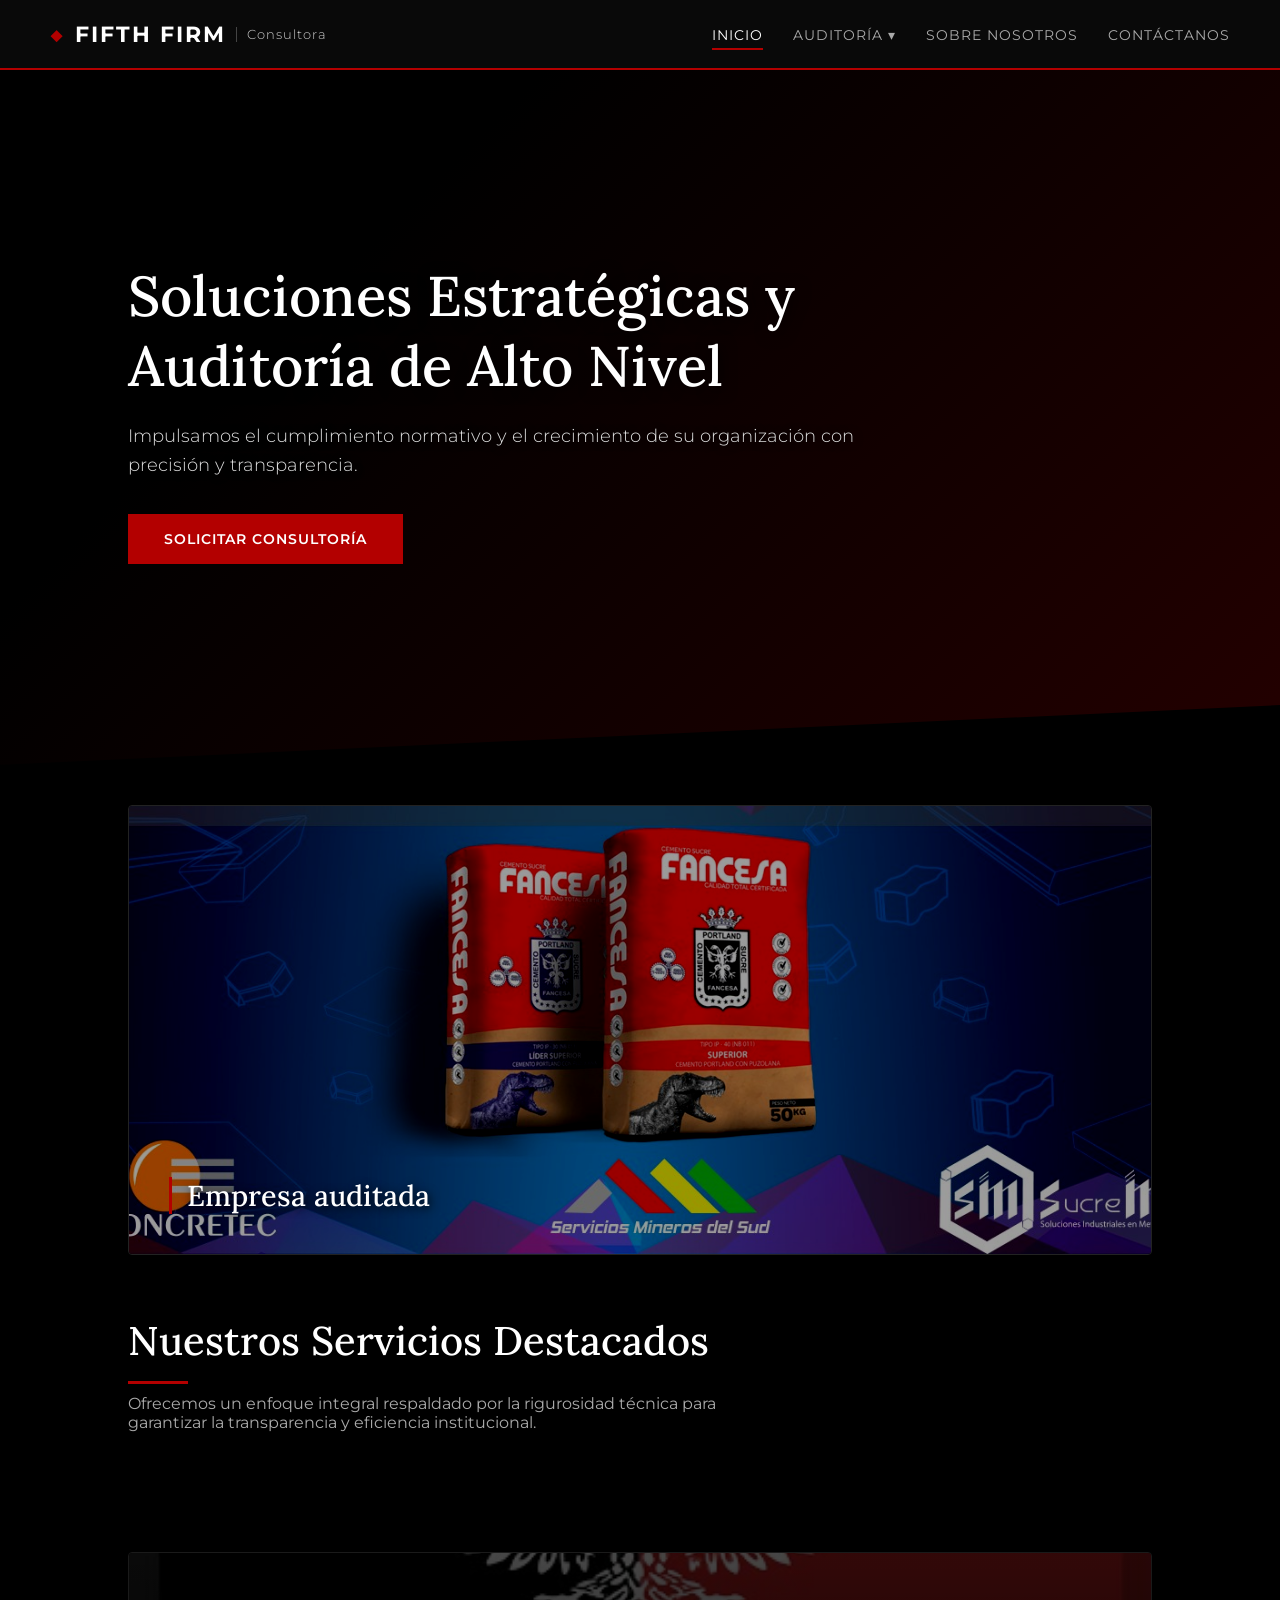
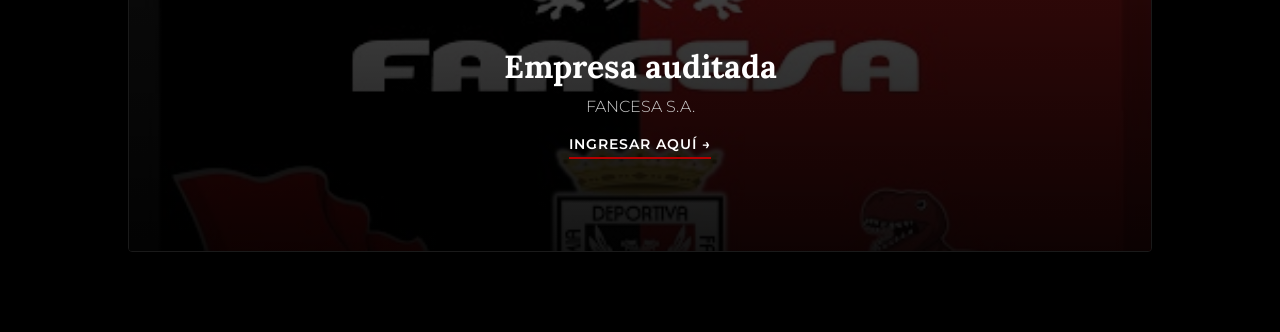
==== index.html @ 774ff899 "Add files via upload" ====
<!DOCTYPE html>
<html lang="es">
<head>
    <meta charset="UTF-8">
    <meta name="viewport" content="width=device-width, initial-scale=1.0">
    <title>FIFTH FIRM - Consultora Inteligente</title>
    <link rel="preconnect" href="https://fonts.googleapis.com">
    <link rel="preconnect" href="https://fonts.gstatic.com" crossorigin>
    <link href="https://fonts.googleapis.com/css2?family=Lora:ital,wght@0,500;1,400&family=Montserrat:wght@300;400;600;700&display=swap" rel="stylesheet">
    <link rel="stylesheet" href="estilo.css">
</head>
<body>

    <header>
        <div class="nav-container">
            <div class="logo">
                <span>&#9670;</span> FIFTH FIRM <small>Consultora</small>
            </div>
            <nav>
                <ul>
                    <li class="active"><a href="index.html">Inicio</a></li>
                    <li class="dropdown">
                        <a href="auditoria.html">Auditoría &#9662;</a>
                        <ul class="dropdown-menu">
                            <li><a href="auditoria.html#previo">Legajo Previo</a></li>
                            <li><a href="auditoria.html#permanente">Legajo Permanente</a></li>
                            <li><a href="auditoria.html#ejecucion">Legajo de Ejecución</a></li>
                        </ul>
                    </li>
                    <li><a href="nosotros.html">Sobre Nosotros</a></li>
                    <li><a href="contacto.html">Contáctanos</a></li>
                </ul>
            </nav>
        </div>
    </header>

    <section class="hero">
        <div class="hero-content">
            <h1>Soluciones Estratégicas y Auditoría de Alto Nivel</h1>
            <p>Impulsamos el cumplimiento normativo y el crecimiento de su organización con precisión y transparencia.</p>
            <a href="contacto.html" class="btn-action">Solicitar Consultoría</a>
        </div>
    </section>

    <section class="carousel-container">
        <div class="carousel-slider">
            <div class="carousel-track">
                <a href="auditoria.html" class="carousel-slide">
                    <img src="fanc.jpg" alt="Auditoría Especializada">
                    <div class="carousel-caption">Empresa auditada</div>
                </a>
                <a href="nosotros.html" class="carousel-slide">
                    <img src="https://images.unsplash.com/photo-1517245386807-bb43f82c33c4?auto=format&fit=crop&w=1200&q=80" alt="Sobre Nosotros">
                    <div class="carousel-caption">Conoce a Nuestro Equipo Global</div>
                </a>
                 <a href="auditoria.html" class="carousel-slide">
                    <img src="aut.jpg" alt="Auditoría Especializada">
                    <div class="carousel-caption">Explora Nuestros Servicios de Auditoría</div>
                </a>
                <a href="contacto.html" class="carousel-slide">
                    <img src="https://images.unsplash.com/photo-1454165804606-c3d57bc86b40?auto=format&fit=crop&w=1200&q=80" alt="Contacto">
                    <div class="carousel-caption">Agenda una Consultoría Estratégica</div>
                </a>
               
            </div>
        </div>
    </section>

    <section class="services-section">
        <h2>Nuestros Servicios Destacados</h2>
        <p style="color: #aaaaaa; max-width: 600px; margin-bottom: 40px;">Ofrecemos un enfoque integral respaldado por la rigurosidad técnica para garantizar la transparencia y eficiencia institucional.</p>
    </section>

    <section class="footer-cta-section">
        <a href="auditoria.html" class="footer-audit-banner">
            <img src="fancesa.jpg" alt="Acceder a Auditoría">
            <div class="banner-overlay">
                <h3>Empresa auditada</h3>
                <p>FANCESA S.A.</p>
                <span class="banner-btn">Ingresar Aquí &rarr;</span>
            </div>
        </a>
    </section>

</body>
</html>
---- estilo.css ----
/* --- ESTILOS GLOBALES Y VARIABLES --- */
* {
    margin: 0;
    padding: 0;
    box-sizing: border-box;
    font-family: 'Montserrat', sans-serif;
}

body {
    background-color: #000000;
    color: #ffffff;
    overflow-x: hidden;
}

/* --- MENÚ DE NAVEGACIÓN --- */
header {
    background-color: rgba(10, 10, 10, 0.95);
    padding: 20px 50px;
    position: fixed;
    width: 100%;
    top: 0;
    left: 0;
    z-index: 1000;
    border-bottom: 2px solid #b30000;
}

.nav-container {
    max-width: 1400px;
    margin: 0 auto;
    display: flex;
    justify-content: space-between;
    align-items: center;
}

.logo {
    font-weight: 700;
    font-size: 1.4rem;
    color: #ffffff;
    text-transform: uppercase;
    letter-spacing: 2px;
    display: flex;
    align-items: center;
    gap: 10px;
}

.logo span { color: #b30000; }

.logo small {
    font-weight: 300;
    font-size: 0.8rem;
    letter-spacing: 1px;
    color: #cccccc;
    text-transform: none;
    border-left: 1px solid #444;
    padding-left: 10px;
}

nav ul {
    display: flex;
    list-style: none;
    align-items: center;
    gap: 30px;
}

nav ul li a {
    color: #aaaaaa;
    text-decoration: none;
    font-size: 0.85rem;
    font-weight: 400;
    text-transform: uppercase;
    letter-spacing: 1px;
    transition: color 0.3s;
}

nav ul li a:hover, nav ul li.active a {
    color: #ffffff;
    border-bottom: 2px solid #b30000;
    padding-bottom: 5px;
}

/* --- LOGICA DEL MENÚ DESPLEGABLE (DROPDOWN) --- */
.dropdown {
    position: relative;
}

.dropdown-menu {
    display: none;
    position: absolute;
    top: 100%;
    left: 0;
    background-color: #0c0c0c;
    border: 1px solid #222;
    border-top: 2px solid #b30000;
    min-width: 220px;
    flex-direction: column;
    gap: 0;
    padding: 10px 0;
    box-shadow: 0px 8px 16px rgba(0,0,0,0.5);
}

.dropdown-menu li {
    width: 100%;
}

.dropdown-menu li a {
    display: block;
    padding: 10px 20px;
    color: #cccccc;
    text-transform: none;
    font-size: 0.85rem;
    border-bottom: none !important;
}

.dropdown-menu li a:hover {
    background-color: #161616;
    color: #ffffff;
}

.dropdown:hover .dropdown-menu {
    display: flex;
}

/* --- SECCIÓN PRINCIPAL (HERO) --- */
.hero {
    position: relative;
    height: 85vh;
    background: linear-gradient(135deg, rgba(0, 0, 0, 0.9) 30%, rgba(179, 0, 0, 0.2) 100%), 
                url(portal.png) no-repeat center center/cover;
    display: flex;
    align-items: center;
    padding-left: 10%;
    z-index: 1;
}

.hero-content {
    max-width: 750px;
    margin-top: 60px;
}

.hero-content h1 {
    font-family: 'Lora', serif;
    font-size: 3.5rem;
    color: #ffffff;
    line-height: 1.25;
    margin-bottom: 20px;
    font-weight: 500;
    text-shadow: 2px 2px 15px rgba(0, 0, 0, 0.9);
}

.hero-content p {
    font-size: 1.15rem;
    color: #dddddd;
    margin-bottom: 35px;
    font-weight: 300;
    line-height: 1.6;
    text-shadow: 1px 1px 8px rgba(0, 0, 0, 0.9);
}

.btn-action {
    display: inline-block;
    background-color: #b30000;
    color: #ffffff;
    padding: 15px 35px;
    font-size: 0.9rem;
    font-weight: 600;
    text-transform: uppercase;
    text-decoration: none;
    letter-spacing: 1px;
    border: 1px solid #b30000;
    transition: all 0.3s ease;
}

.btn-action:hover {
    background-color: transparent;
    color: #ffffff;
    border-color: #ffffff;
    transform: translateY(-2px);
}

.hero::after {
    content: '';
    position: absolute;
    bottom: 0;
    left: 0;
    width: 100%;
    height: 100px;
    background-color: #000000;
    clip-path: polygon(0 100%, 100% 100%, 100% 40%, 0 100%);
    z-index: 2;
}

/* --- NUEVO: ESTILOS DEL CARRUSEL AUTOMÁTICO --- */
.carousel-container {
    width: 100%;
    padding: 40px 10% 0 10%;
    background-color: #000000;
}

.carousel-slider {
    width: 100%;
    height: 450px;
    overflow: hidden;
    position: relative;
    border: 1px solid #222;
    border-radius: 4px;
}

.carousel-track {
    display: flex;
    width: 400%; /* 4 imágenes en total contando el clon */
    height: 100%;
    /* Animación de 8 segundos en total (2 segundos por cada una de las 3 transiciones fijas) */
    animation: slideAnimation 10s infinite cubic-bezier(0.77, 0, 0.175, 1);
}

.carousel-slide {
    width: 25%;
    height: 100%;
    position: relative;
    display: block;
    text-decoration: none;
}

.carousel-slide img {
    width: 100%;
    height: 100%;
    object-fit: cover;
    filter: brightness(0.6) contrast(1.1);
    transition: filter 0.3s ease;
}

.carousel-slide:hover img {
    filter: brightness(0.8) contrast(1.1);
}

.carousel-caption {
    position: absolute;
    bottom: 40px;
    left: 40px;
    color: #ffffff;
    font-family: 'Lora', serif;
    font-size: 1.8rem;
    font-weight: 500;
    text-shadow: 2px 2px 10px rgba(0,0,0,0.9);
    border-left: 3px solid #b30000;
    padding-left: 15px;
}

/* Animación CSS para cambiar cada 2 segundos con pausa fija */
@keyframes slideAnimation {
    0%, 20% { transform: translateX(0); }
    25%, 45% { transform: translateX(-25%); }
    50%, 70% { transform: translateX(-50%); }
    75%, 100% { transform: translateX(-75%); }
}

/* --- ESTILOS DE PÁGINAS INTERNAS Y TARJETAS --- */
.page-container {
    padding: 40px 10%;
    background-color: #000000;
}

.page-container h2, .services-section h2 {
    font-family: 'Lora', serif;
    font-size: 2.5rem;
    color: #ffffff;
    font-weight: 500;
    margin-bottom: 10px;
}

.page-container h2::after, .services-section h2::after {
    content: '';
    display: block;
    width: 60px;
    height: 3px;
    background-color: #b30000;
    margin-top: 15px;
}

.services-section {
    background-color: #000000;
    padding: 60px 10% 40px 10%;
}

/* --- NUEVO: ESTILOS DE LA IMAGEN / BANNER INFERIOR ENLACE A AUDITORÍA --- */
.footer-cta-section {
    padding: 40px 10% 80px 10%;
    background-color: #000000;
}

.footer-audit-banner {
    display: block;
    position: relative;
    width: 100%;
    height: 300px;
    overflow: hidden;
    border-radius: 4px;
    border: 1px solid #1a1a1a;
    text-decoration: none;
    transition: border-color 0.3s ease;
}

.footer-audit-banner img {
    width: 100%;
    height: 100%;
    object-fit: cover;
    filter: brightness(0.4) grayscale(30%);
    transition: transform 0.5s ease, filter 0.5s ease;
}

.banner-overlay {
    position: absolute;
    top: 0;
    left: 0;
    width: 100%;
    height: 100%;
    display: flex;
    flex-direction: column;
    justify-content: center;
    align-items: center;
    text-align: center;
    padding: 20px;
    background: linear-gradient(to top, rgba(0,0,0,0.8), rgba(0,0,0,0.3));
}

.banner-overlay h3 {
    font-family: 'Lora', serif;
    font-size: 2rem;
    color: #ffffff;
    margin-bottom: 10px;
}

.banner-overlay p {
    color: #cccccc;
    font-size: 1rem;
    margin-bottom: 20px;
    font-weight: 300;
}

.banner-btn {
    color: #ffffff;
    font-size: 0.85rem;
    font-weight: 600;
    text-transform: uppercase;
    letter-spacing: 1px;
    border-bottom: 2px solid #b30000;
    padding-bottom: 5px;
    transition: color 0.3s, border-color 0.3s;
}

.footer-audit-banner:hover border-color {
    border-color: #b30000;
}

.footer-audit-banner:hover img {
    transform: scale(1.02);
    filter: brightness(0.5) grayscale(0%);
}

.footer-audit-banner:hover .banner-btn {
    color: #b30000;
    border-color: #ffffff;
}

/* El resto del CSS base se conserva intacto... */
.card-container {
    display: grid;
    grid-template-columns: repeat(auto-fit, minmax(300px, 1fr));
    gap: 30px;
    margin-top: 30px;
}

.card {
    background-color: #0c0c0c;
    border: 1px solid #222;
    padding: 30px;
    border-radius: 4px;
    transition: transform 0.3s, border-color 0.3s;
    scroll-margin-top: 140px;
}

.card:hover {
    transform: translateY(-5px);
    border-color: #b30000;
}

.card h3 {
    font-family: 'Lora', serif;
    font-size: 1.5rem;
    color: #ffffff;
    margin-bottom: 15px;
}

.card p {
    color: #cccccc;
    font-size: 0.95rem;
    line-height: 1.6;
}

.contact-form {
    background-color: #0c0c0c;
    border: 1px solid #222;
    padding: 40px;
    border-radius: 4px;
}

.form-group {
    margin-bottom: 25px;
}

.form-group label {
    display: block;
    color: #ffffff;
    font-size: 0.85rem;
    text-transform: uppercase;
    letter-spacing: 1px;
    margin-bottom: 8px;
    font-weight: 600;
}

.form-group input, .form-group textarea, .form-group select {
    width: 100%;
    background-color: #161616;
    border: 1px solid #333;
    padding: 12px 15px;
    color: #ffffff;
    font-size: 1rem;
    border-radius: 4px;
    transition: border-color 0.3s;
}

.form-group input:focus, .form-group textarea:focus, .form-group select:focus {
    outline: none;
    border-color: #b30000;
}

.about-layout {
    display: grid;
    grid-template-columns: 1fr 1fr;
    gap: 50px;
    align-items: center;
    margin-top: 40px;
}

.about-text p {
    color: #cccccc;
    line-height: 1.8;
    margin-bottom: 20px;
    font-size: 1.05rem;
}

.team-grid {
    display: grid;
    grid-template-columns: repeat(auto-fit, minmax(220px, 1fr));
    gap: 25px;
    margin-top: 40px;
}

.team-card {
    background-color: #0c0c0c;
    border: 1px solid #1a1a1a;
    text-align: center;
    padding: 20px;
    transition: border-color 0.3s;
}

.team-card:hover {
    border-color: #b30000;
}

.team-card img {
    width: 100%;
    height: 280px;
    object-fit: cover;
    margin-bottom: 15px;
    border-bottom: 2px solid #222;
}

.team-card h4 {
    font-size: 1.1rem;
    color: #ffffff;
    margin-bottom: 5px;
}

.team-card p {
    color: #b30000;
    font-size: 0.85rem;
    font-weight: 600;
}

@media (max-width: 900px) {
    .about-layout { grid-template-columns: 1fr; }
    .carousel-slider { height: 300px; }
    .carousel-caption { font-size: 1.3rem; left: 20px; bottom: 20px; }
}

@media (max-width: 768px) {
    .hero-content h1 { font-size: 2.2rem; }
    .hero-content p { font-size: 1rem; }
    nav ul { display: none; }
    header { padding: 20px; }
    .footer-audit-banner { height: 220px; }
    .banner-overlay h3 { font-size: 1.4rem; }
}
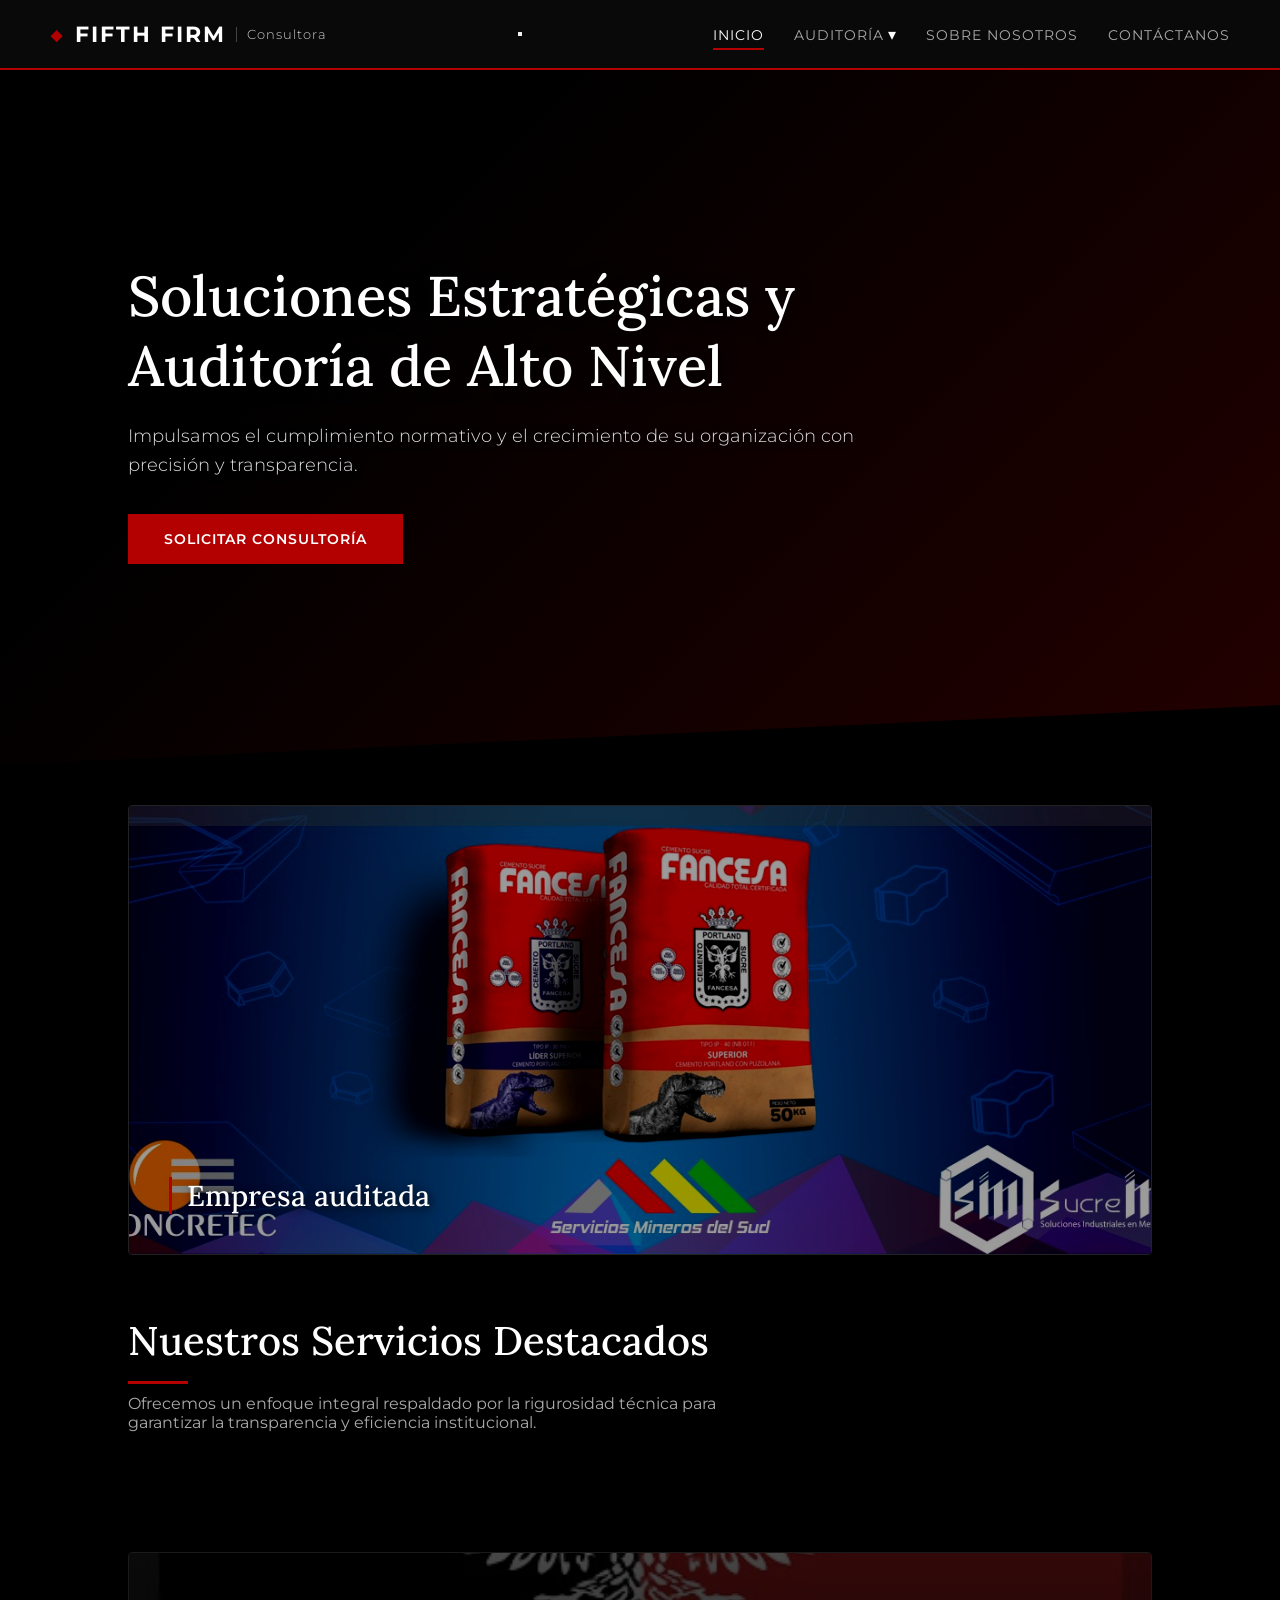
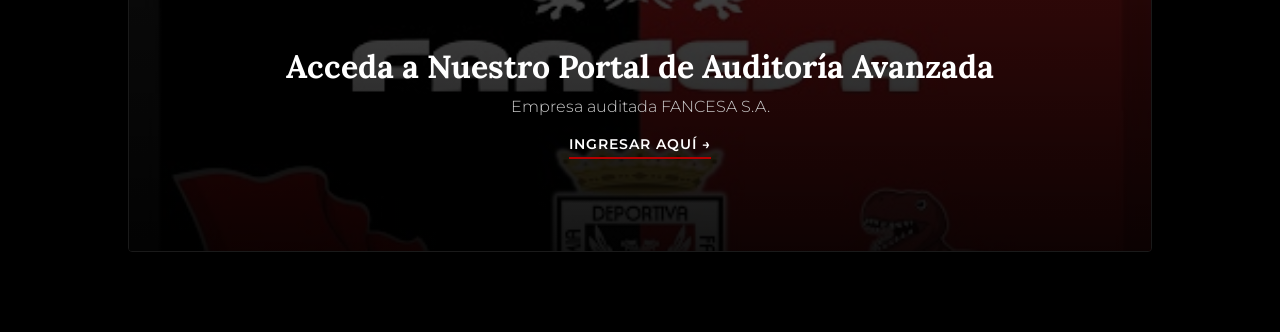
==== commit 75dfbed3: "Update index.html" ====
--- a/index.html
+++ b/index.html
@@ -13,20 +13,30 @@
 
     <header>
         <div class="nav-container">
-            <div class="logo">
+            <a href="index.html" class="logo" style="text-decoration: none;">
                 <span>&#9670;</span> FIFTH FIRM <small>Consultora</small>
-            </div>
-            <nav>
+            </a>
+            
+            <button class="menu-toggle" id="mobile-menu-btn" aria-label="Abrir menú">
+                <span></span>
+                <span></span>
+                <span></span>
+            </button>
+
+            <nav class="nav-menu" id="nav-menu">
                 <ul>
                     <li class="active"><a href="index.html">Inicio</a></li>
                     <li class="dropdown">
-                        <a href="auditoria.html">Auditoría &#9662;</a>
-                        <ul class="dropdown-menu">
-                            <li><a href="auditoria.html#previo">Legajo Previo</a></li>
-                            <li><a href="auditoria.html#permanente">Legajo Permanente</a></li>
-                            <li><a href="auditoria.html#ejecucion">Legajo de Ejecución</a></li>
-                        </ul>
-                    </li>
+    <a href="auditoria.html" class="dropdown-link">Auditoría</a>
+    
+    <span class="arrow-btn" id="arrow-toggle">&#9662;</span>
+    
+    <ul class="dropdown-menu" id="dropdown-sub">
+        <li><a href="previo.html">Legajo Previo</a></li>
+        <li><a href="permanente.html">Legajo Permanente</a></li>
+        <li><a href="ejecucion.html">Legajo de Ejecución</a></li>
+    </ul>
+</li>
                     <li><a href="nosotros.html">Sobre Nosotros</a></li>
                     <li><a href="contacto.html">Contáctanos</a></li>
                 </ul>
@@ -75,12 +85,49 @@
         <a href="auditoria.html" class="footer-audit-banner">
             <img src="fancesa.jpg" alt="Acceder a Auditoría">
             <div class="banner-overlay">
-                <h3>Empresa auditada</h3>
-                <p>FANCESA S.A.</p>
+                <h3>Acceda a Nuestro Portal de Auditoría Avanzada</h3>
+                <p>Empresa auditada FANCESA S.A.</p>
                 <span class="banner-btn">Ingresar Aquí &rarr;</span>
             </div>
         </a>
     </section>
 
+   <script>
+    const mobileMenuBtn = document.getElementById('mobile-menu-btn');
+    const navMenu = document.getElementById('nav-menu');
+    const arrowToggle = document.getElementById('arrow-toggle');
+    const dropdownSub = document.getElementById('dropdown-sub');
+
+    // 1. Abrir/Cerrar las 4 opciones principales con las 3 líneas
+    mobileMenuBtn.addEventListener('click', (e) => {
+        e.stopPropagation();
+        mobileMenuBtn.classList.toggle('active');
+        navMenu.classList.toggle('open');
+        
+        if(!navMenu.classList.contains('open')) {
+            dropdownSub.classList.remove('show');
+            arrowToggle.classList.remove('rotated');
+        }
+    });
+
+    // 2. CORREGIDO: El despliegue de legajos ahora responde ÚNICAMENTE al clic en la flecha
+    arrowToggle.addEventListener('click', (e) => {
+        e.preventDefault(); 
+        e.stopPropagation();
+        dropdownSub.classList.toggle('show');
+        arrowToggle.classList.toggle('rotated'); // Hace que la flecha gire de forma animada
+    });
+
+    // 3. Cerrar todo automáticamente si se hace clic fuera del menú
+    document.addEventListener('click', (e) => {
+        if (!navMenu.contains(e.target) && !mobileMenuBtn.contains(e.target)) {
+            mobileMenuBtn.classList.remove('active');
+            navMenu.classList.remove('open');
+            dropdownSub.classList.remove('show');
+            arrowToggle.classList.remove('rotated');
+        }
+    });
+</script>
+
 </body>
-</html>+</html>
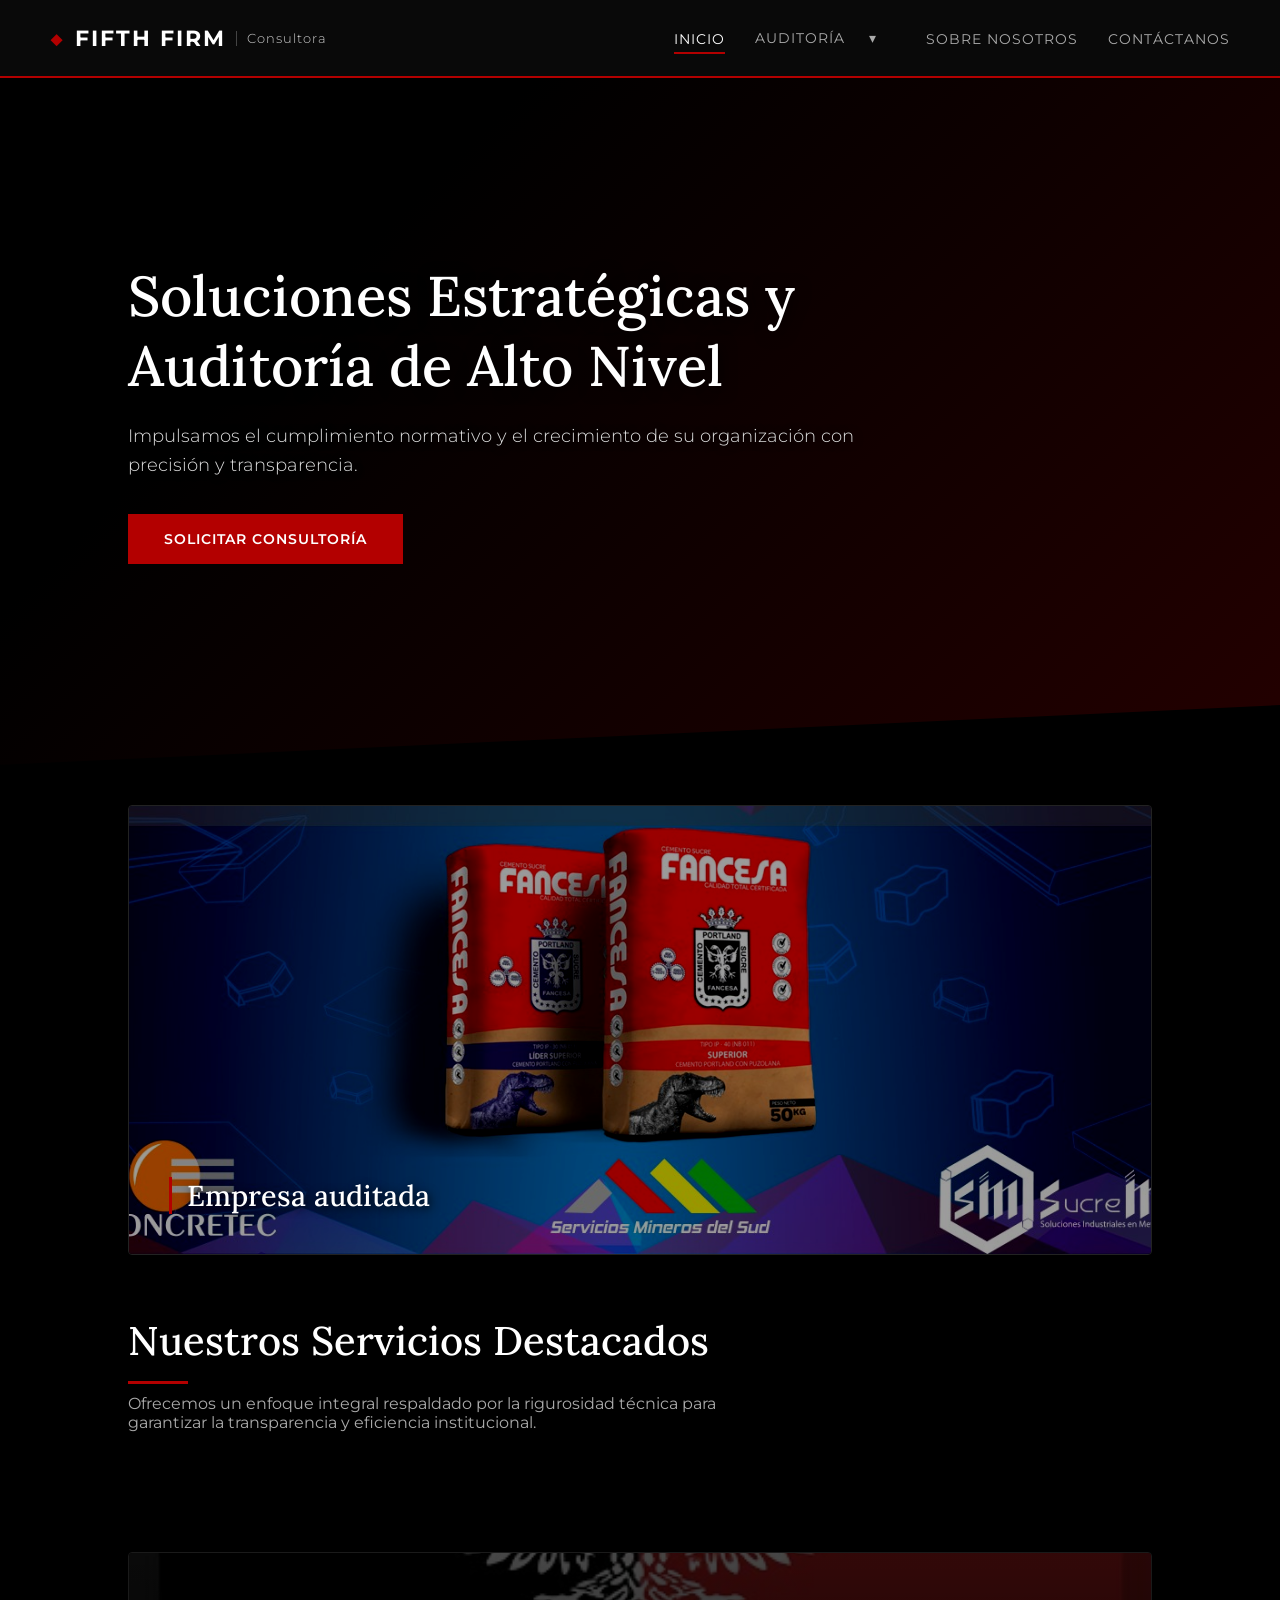
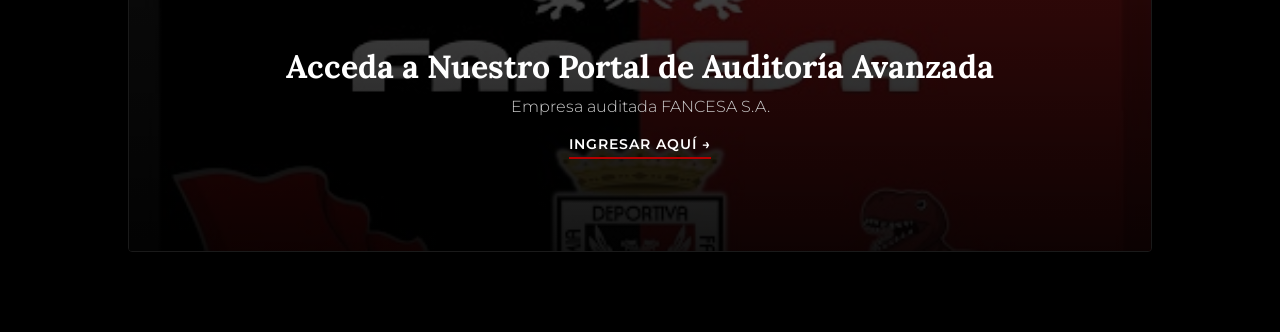
==== commit 589ab5a3: "Add files via upload" ====
--- a/index.html
+++ b/index.html
@@ -130,4 +130,4 @@
 </script>
 
 </body>
-</html>
+</html>
--- a/estilo.css
+++ b/estilo.css
@@ -5,6 +5,222 @@
     box-sizing: border-box;
     font-family: 'Montserrat', sans-serif;
 }
+
+
+
+
+
+
+
+
+
+
+
+
+
+/* ==========================================================================
+   --- ARQUITECTURA RESPONSIVA DE NAVEGACIÓN (MÓVILES Y TABLETS) ---
+   ========================================================================== */
+
+.menu-toggle {
+    display: none;
+    flex-direction: column;
+    justify-content: space-between;
+    width: 26px;
+    height: 18px;
+    background: transparent;
+    border: none;
+    cursor: pointer;
+    z-index: 1010;
+    padding: 0;
+}
+
+.menu-toggle span {
+    width: 100%;
+    height: 2px;
+    background-color: #ffffff;
+    transition: all 0.3s cubic-bezier(0.25, 0.8, 0.25, 1);
+    border-radius: 4px;
+}
+
+/* Animación de las tres líneas a X */
+.menu-toggle.active span:nth-child(1) {
+    transform: translateY(8px) rotate(45deg);
+    background-color: #b30000;
+}
+.menu-toggle.active span:nth-child(2) {
+    opacity: 0;
+}
+.menu-toggle.active span:nth-child(3) {
+    transform: translateY(-8px) rotate(-45deg);
+    background-color: #b30000;
+}
+
+/* --- ESTILOS DE LA FLECHA COMO BOTÓN INDEPENDIENTE --- */
+.arrow-btn {
+    display: inline-block;
+    color: #aaaaaa;
+    padding: 10px 20px; /* Área de interacción cómoda */
+    cursor: pointer;
+    font-size: 0.85rem;
+    transition: transform 0.3s ease, color 0.3s ease;
+}
+
+.arrow-btn:hover {
+    color: #b30000;
+}
+
+/* Rotación exclusiva de la flecha cuando se activa por JS */
+.arrow-btn.rotated {
+    transform: rotate(180deg);
+    color: #b30000;
+}
+
+/* --- COMPORTAMIENTO EXCLUSIVO EN MÓVILES (< 768px) --- */
+@media (max-width: 768px) {
+    header {
+        padding: 15px 25px;
+    }
+
+    .nav-container {
+        width: 100%;
+        display: flex;
+        justify-content: space-between;
+        align-items: center;
+    }
+
+    .menu-toggle {
+        display: flex;
+    }
+
+    /* Contenedor principal del menú vertical */
+    .nav-menu {
+        position: absolute;
+        top: 100%;
+        left: 0;
+        width: 100%;
+        background-color: rgba(10, 10, 10, 0.98);
+        border-bottom: 2px solid #b30000;
+        max-height: 0; /* Totalmente comprimido por defecto */
+        overflow: hidden;
+        transition: max-height 0.4s cubic-bezier(0.4, 0, 0.2, 1);
+        z-index: 999;
+        box-shadow: 0 10px 20px rgba(0,0,0,0.8);
+    }
+
+    /* Al abrir el menú principal, se adapta dinámicamente */
+    .nav-menu.open {
+        max-height: 600px; 
+        overflow-y: auto;  
+    }
+
+    .nav-menu ul {
+        display: flex;
+        flex-direction: column;
+        align-items: flex-start;
+        gap: 0;
+        padding: 10px 0;
+        width: 100%;
+    }
+
+    .nav-menu ul li {
+        width: 100%;
+        position: relative;
+    }
+
+    /* NUEVO: Distribución para que el enlace y la flecha coexistan en la misma línea */
+    .nav-menu ul li.dropdown {
+        display: flex;
+        flex-wrap: wrap; /* Permite que el submenú caiga abajo del todo */
+        align-items: center;
+        justify-content: space-between;
+    }
+
+    .nav-menu ul li a {
+        display: block;
+        padding: 15px 30px;
+        font-size: 0.95rem;
+        letter-spacing: 1px;
+        box-sizing: border-box;
+        border-bottom: none !important;
+        background: transparent;
+        transition: background 0.2s ease, color 0.2s ease;
+    }
+
+    /* El enlace de auditoría comparte línea, no ocupa el 100% */
+    .nav-menu ul li.dropdown > a {
+        flex: 1; /* Ocupa todo el espacio izquierdo disponible */
+    }
+
+    .nav-menu ul li a:hover, 
+    .nav-menu ul li.active > a {
+        background-color: #161616;
+        color: #ffffff;
+    }
+
+    /* --- SUBMENÚ DE LEGAJOS TOTALMENTE COMPRIMIDO --- */
+    .dropdown-menu {
+        display: none !important; /* Completamente oculto de entrada */
+        position: relative !important; 
+        width: 100%; /* Forzamos a que ocupe todo el ancho inferior al abrirse */
+        top: 0;
+        left: 0;
+        background-color: #060606;
+        border: none;
+        border-left: 4px solid #b30000;
+        padding: 0;
+        box-shadow: none;
+    }
+
+    /* Se muestra únicamente al añadir la clase .show con JS */
+    .dropdown-menu.show {
+        display: block !important; 
+    }
+
+    .dropdown-menu li a {
+        padding: 12px 15px 12px 50px !important; /* Margen interior para los legajos */
+        font-size: 0.85rem;
+        color: #aaaaaa;
+        width: 100%;
+    }
+
+    .dropdown-menu li a:hover {
+        background-color: #111111;
+        color: #b30000;
+    }
+    
+    .hero-content h1 { font-size: 2rem; }
+    .hero-content p { font-size: 0.95rem; }
+}
+
+@media (max-width: 480px) {
+    .logo {
+        font-size: 1.1rem;
+    }
+    .logo small {
+        display: none; 
+    }
+}
+
+
+
+
+
+
+
+
+
+
+
+
+
+
+
+
+
+
+
+
 
 body {
     background-color: #000000;
@@ -501,4 +717,4 @@
     header { padding: 20px; }
     .footer-audit-banner { height: 220px; }
     .banner-overlay h3 { font-size: 1.4rem; }
-}+}
